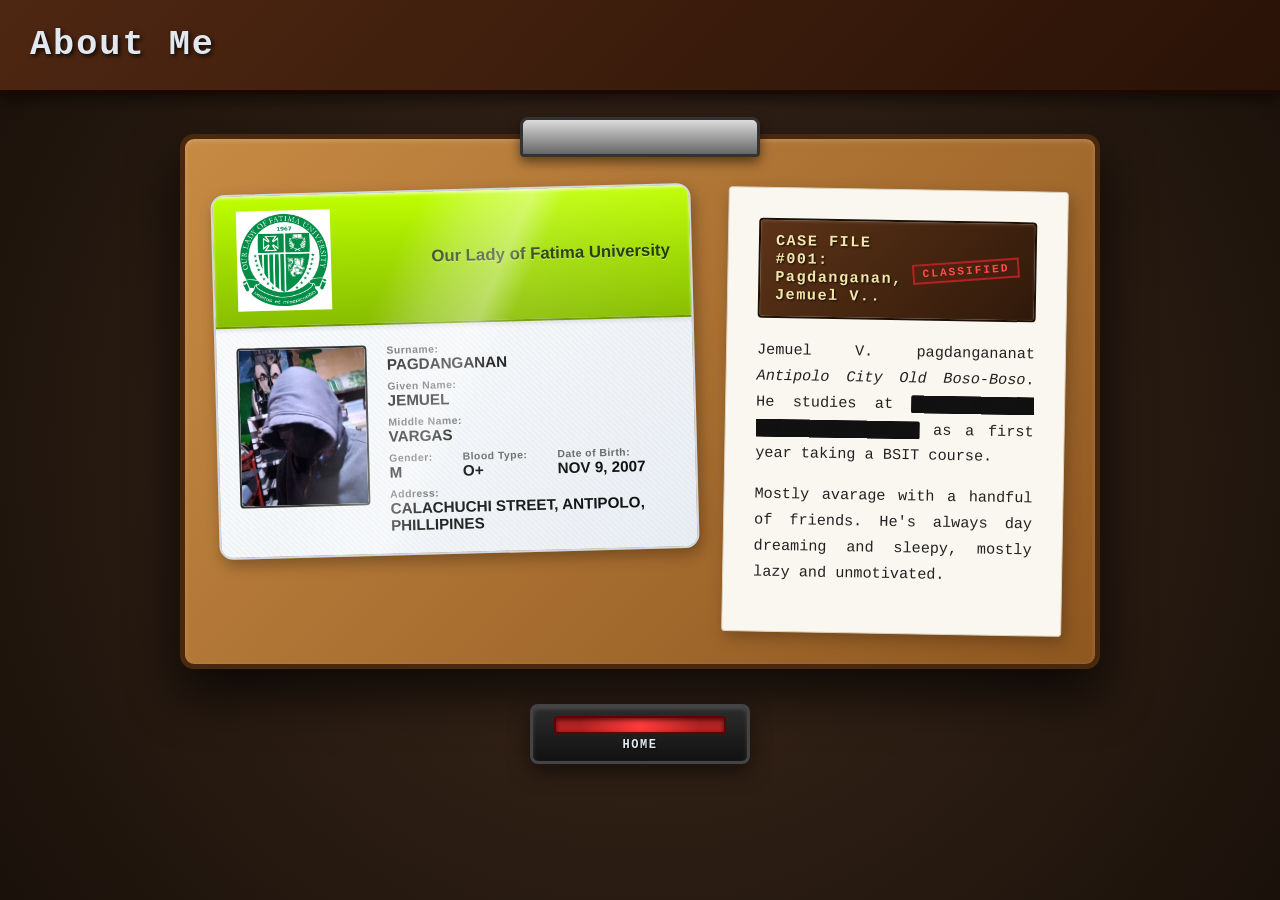
==== 02-about.html @ 4884204a "Add files via upload" ====
<!DOCTYPE html>
<html lang="en">
<head>
    <meta charset="UTF-8">
    <meta name="viewport" content="width=device-width, initial-scale=1.0">
    <link rel="stylesheet" href="css/main.css">
    <title>About Me - Investigation File</title>
</head>

<body class="about-page"> 

<header class="header"> 
    <h1>About Me</h1>
</header>

<main class="main-content">
    
    <div class="clipboard-table-wrapper">
        <div class="clipboard">
            <div class="clipboard-clip"></div>

            <div class="clipboard-content">
                
                <!-- Left: ID Card -->
                <div class="id-card">
                    <div class="id-header">
                        <img src="img/olfu.jpeg" class="id-logo">
                        <div class="id-title">
                            <h2>Our Lady of Fatima University</h2>
                        </div>
                    </div>

                    <div class="id-body">
                        <div class="id-image-container">
                            <img src="img/Jem.jpeg">
                        </div>

                        <div class="id-info">
                            <div class="info">
                                <span class="label">Surname:</span>
                                <span class="value">Pagdanganan</span>
                            </div>
                            <div class="info">
                                <span class="label">Given Name:</span>
                                <span class="value">Jemuel</span>
                            </div>
                            <div class="info">
                                <span class="label">Middle Name:</span>
                                <span class="value">Vargas</span>
                            </div>

                            <div class="info-row">
                                <div class="info">
                                    <span class="label">Gender:</span>
                                    <span class="value">M</span>
                                </div>
                                <div class="info">
                                    <span class="label">Blood Type:</span>
                                    <span class="value">O+</span>
                                </div>
                                <div class="info">
                                    <span class="label">Date of Birth:</span>
                                    <span class="value">nov 9, 2007</span>
                                </div>
                            </div>

                            <div class="info">
                                <span class="label">Address:</span>
                                <span class="value">Calachuchi Street, Antipolo, Phillipines</span>
                            </div>
                        </div>
                    </div>
                </div>

                <!-- Right: Detective Paper Notes -->
                <div class="detective-paper">
                    <div class="paper-header">
                        <h3>CASE FILE #001: Pagdanganan, Jemuel V..</h3>
                        <span class="stamp">CLASSIFIED</span>
                    </div>
                    <div class="paper-body">
                        <p><bold>Jemuel V. pagdanganan</bold>at <em>Antipolo City Old Boso-Boso</em>. He studies at <del>Our Lady of Fatima University</del> as a first year taking a BSIT course.</p>
                        <p>Mostly avarage with a handful of friends. He's always day dreaming and sleepy, mostly lazy and unmotivated.</p>
                    </div>
                </div>

            </div>
        </div>

        <div class="detective-desk-tools">
            <a href="01-index.html" class="ink-cartridge-btn" title="Click to ink stamp and return home">
                <div class="ink-lid"></div>
                <div class="ink-pad-label">HOME</div>
            </a>
        </div>
        
    </div>

</main>

</body>
</html>
---- css/main.css ----
@import "id.css";
@import "clipboard.css";
@import "stamp.css";
@import "song.css";
@import "hobby.css";
@import "home.css";

* {
    margin: 0;
    padding: 0;
    box-sizing: border-box;
}

.header h1 {
    font-size: 2.5rem;
    font-weight: 500;
}

.header-home-btn {
    color: #ffffff;
    background-color: #282828;
    border: 1px solid #3e3e3e;
    padding: 8px 16px;
    border-radius: 20px;
    text-decoration: none;
    font-size: 0.9rem;
    font-weight: 600;
    transition: background-color 0.2s ease;
}

.header-home-btn:hover {
    background-color: #3e3e3e;
}

/* --- GLOBAL HOME PAGE COMMAND HUB STYLES --- */
body {
    background-color: #0b0f19; /* Dark command center background */
    color: #e2e8f0;
    font-family: 'Segoe UI', Tahoma, Geneva, Verdana, sans-serif;
    min-height: 100vh;
    margin: 0;
    padding: 0;
}

/* Header Styling */
/* Base Header Layout for ALL pages (allows left text and right home buttons) */
.header {
    display: flex;
    justify-content: space-between;
    align-items: center;
    padding: 25px 30px;
    box-shadow: 0 4px 12px rgba(0,0,0,0.3);
}

/* Base Header Heading */
.header h1 {
    font-size: 2.2rem;
    font-weight: 700;
}


/* --- HOME PAGE HEADER OVERRIDE ONLY --- */
body.home-page .header {
    background: linear-gradient(135deg, #1e293b 0%, #0f172a 100%);
    border-bottom: 2px solid #334155;
    justify-content: center; /* Centers header content horizontally on home page */
    text-align: center;
}

body.home-page .header h1 {
    color: #ffffff;
    letter-spacing: 1px;
}

/* Navbar / Nav Cards Container */
.navbar {
    display: flex;
    justify-content: center;
    align-items: stretch;
    gap: 30px;
    padding: 50px 20px;
    flex-wrap: wrap;
}

/* Carousel / Feature Section Below Cards */
.main-content {
    max-width: 1000px;
    margin: 20px auto 50px auto;
    padding: 0 20px;
}

.carousel {
    background-color: #1e293b;
    border: 2px solid #334155;
    border-radius: 12px;
    padding: 25px;
    box-shadow: 0 10px 25px rgba(0, 0, 0, 0.4);
}

.carousel-slides {
    list-style: none;
    padding: 0;
    margin: 0;
    display: flex;
    gap: 20px;
    justify-content: space-around;
}

.carousel-item {
    background-color: #0f172a;
    border: 1px solid #334155;
    border-radius: 8px;
    padding: 15px 25px;
    color: #38bdf8;
    font-family: 'Courier New', Courier, monospace;
    font-weight: bold;
}
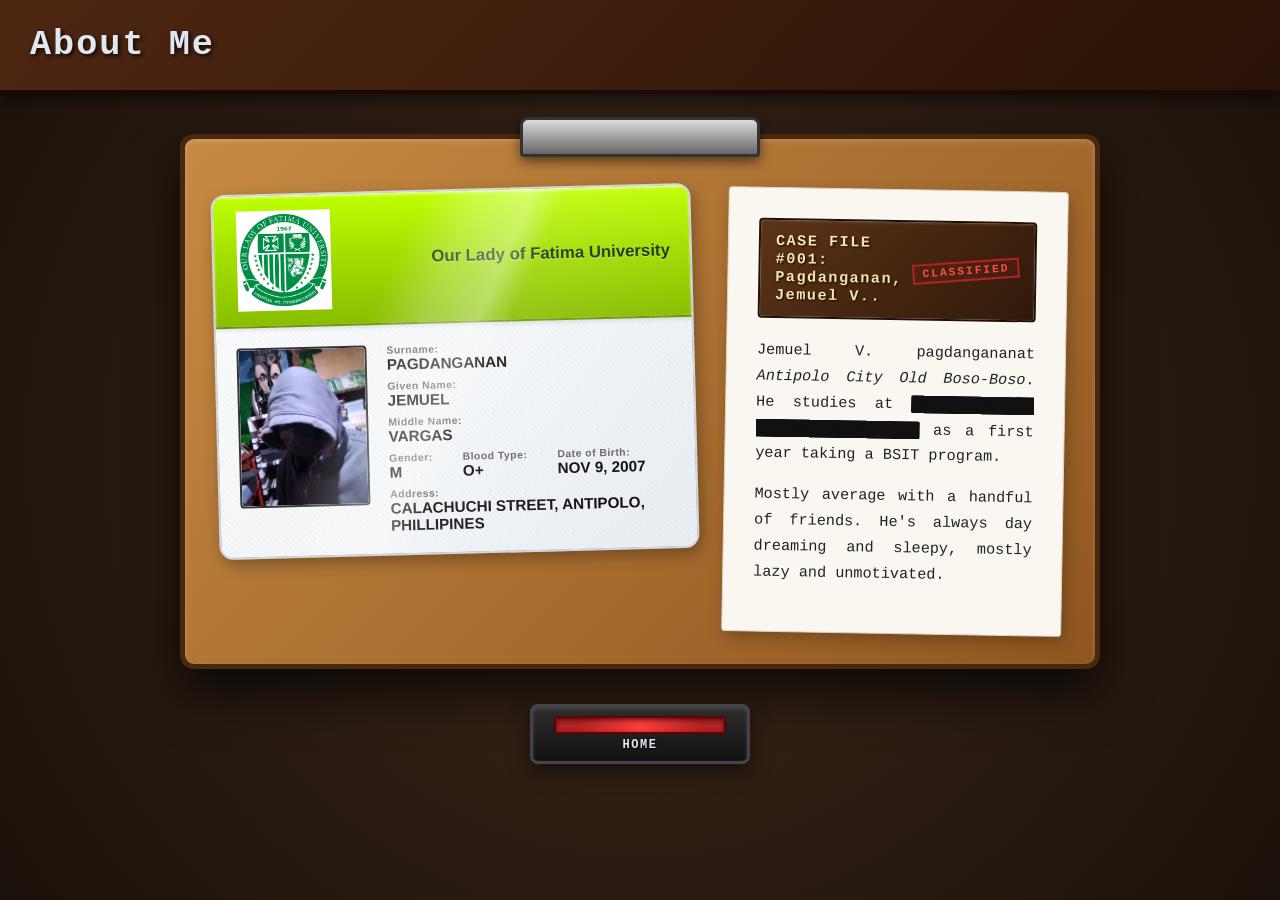
==== commit 9b9f0593: "Update 02-about.html" ====
--- a/02-about.html
+++ b/02-about.html
@@ -79,8 +79,8 @@
                         <span class="stamp">CLASSIFIED</span>
                     </div>
                     <div class="paper-body">
-                        <p><bold>Jemuel V. pagdanganan</bold>at <em>Antipolo City Old Boso-Boso</em>. He studies at <del>Our Lady of Fatima University</del> as a first year taking a BSIT course.</p>
-                        <p>Mostly avarage with a handful of friends. He's always day dreaming and sleepy, mostly lazy and unmotivated.</p>
+                        <p><bold>Jemuel V. pagdanganan</bold>at <em>Antipolo City Old Boso-Boso</em>. He studies at <del>Our Lady of Fatima University</del> as a first year taking a BSIT program.</p>
+                        <p>Mostly average with a handful of friends. He's always day dreaming and sleepy, mostly lazy and unmotivated.</p>
                     </div>
                 </div>
 
@@ -99,4 +99,4 @@
 </main>
 
 </body>
-</html>+</html>
